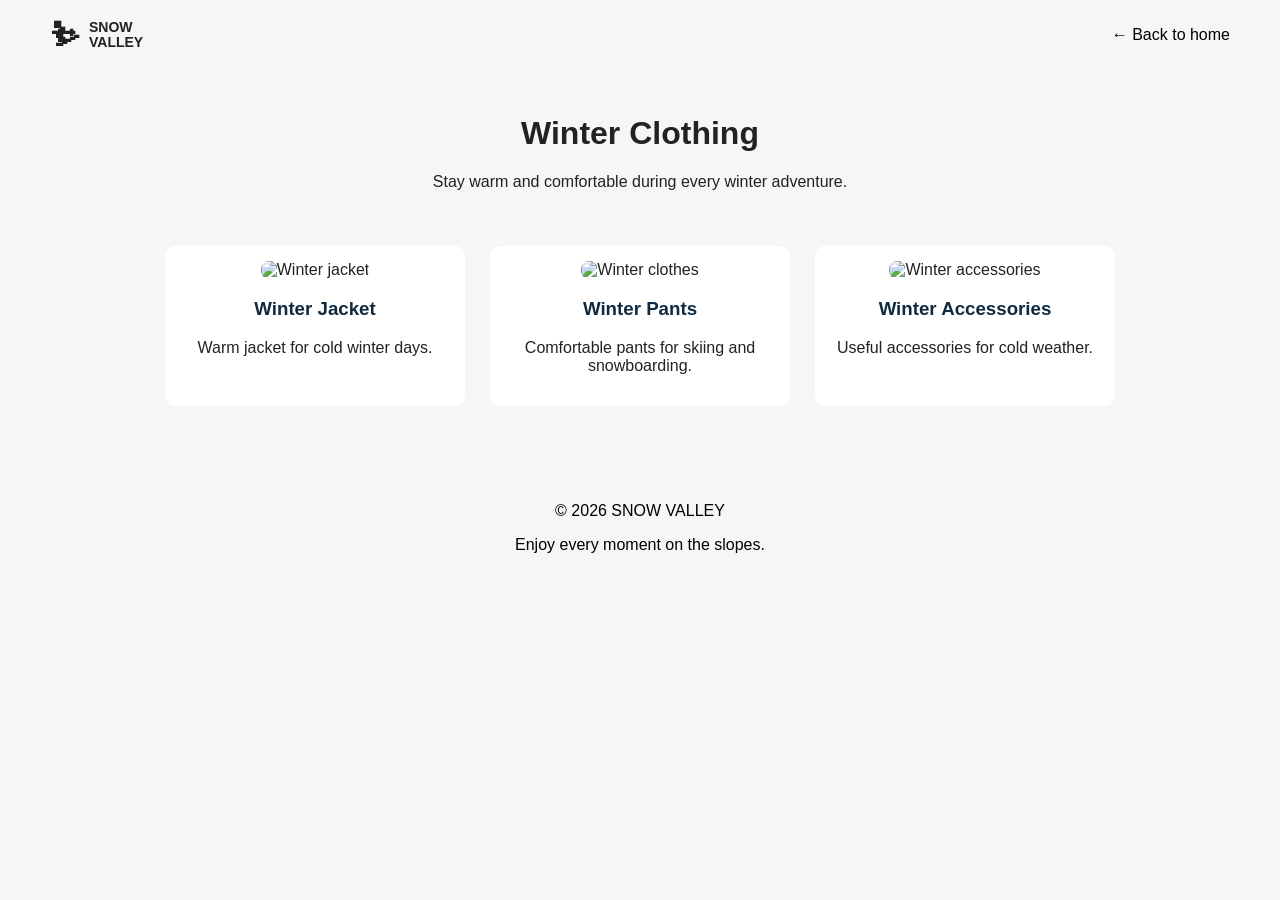
==== clothing.html @ e492894d "19.11 robotka" ====
<!DOCTYPE html>
<html lang="sk">

<head>
    <meta charset="UTF-8">
    <meta name="viewport" content="width=device-width, initial-scale=1.0">
    <title>SNOW VALLEY | Clothing</title>
    <link rel="stylesheet" href="clothing.css">
</head>

<body>

    <header>
         <a href="index.html" class="logo">
                <span class="logo-icon">⛷</span>
                <span>SNOW<br>VALLEY</span>
            </a>
        <a href="index.html">← Back to home</a>
    </header>

    <h1>Winter Clothing</h1>

    <p class="subtitle">
        Stay warm and comfortable during every winter adventure.
    </p>

    <div class="products">

        <div class="product">
            <img src="https://www.switchbacktravel.com/sites/default/files/articles%20/Ski%20jacket%20%28Trew%20Gear%20Cosmic%20Jacket%20Primo%20in%20snow%20-%20m%29_0.jpg"
                alt="Winter jacket">
            <h3>Winter Jacket</h3>
            <p>Warm jacket for cold winter days.</p>

        </div>

        <div class="product">
            <img src="https://images.napali.app/global/quiksilver-products/all/default/xlarge/eqytp03235_quiksilver,l_kvj0_frt1.jpg"
                alt="Winter clothes">
            <h3>Winter Pants</h3>
            <p>Comfortable pants for skiing and snowboarding.</p>

        </div>

        <div class="product">
            <img src="https://winterparklodgingcompany.icnd-cdn.com/wp-content/uploads/2021/12/ski-season-packing-gear.jpg"
                alt="Winter accessories">
            <h3>Winter Accessories</h3>
            <p>Useful accessories for cold weather.</p>

        </div>

    </div>

    <footer>
        <p>© 2026 SNOW VALLEY</p>
        <p>Enjoy every moment on the slopes.</p>
    </footer>

</body>

</html>
---- clothing.css ----
body {
     margin: 0;
     font-family: Arial, sans-serif;
     background-color: #f4f6f8;
     color: #222;
 }

 header {

     color: black;
     padding: 20px 50px;
     display: flex;
     justify-content: space-between;
     align-items: center;
 }

 header a {
     color: black;
     text-decoration: none;
 }

 h1 {
     text-align: center;
     margin-top: 45px;
 }
.logo {
    display: flex;
    align-items: center;
    gap: 7px;
    text-decoration: none;
    color: #222;
    font-size: 14px;
    font-weight: bold;
    line-height: 15px;
}
.logo-icon {
    font-size: 32px;
}
 .subtitle {
     text-align: center;
     margin-bottom: 35px;
 }

 .products {
     display: flex;
     justify-content: center;
     flex-wrap: wrap;
     gap: 25px;
     padding: 20px;
 }

 .product {
     background-color: white;
     width: 270px;
     padding: 15px;
     border-radius: 10px;
     text-align: center;
 }

 .product img {
     width: 100%;
     height: 200px;
     object-fit: cover;
     border-radius: 8px;
 }

 .product h3 {
     color: #102b40;
 }

 footer {
     
     color: black;
     text-align: center;
     padding: 20px;
     margin-top: 40px;
 }
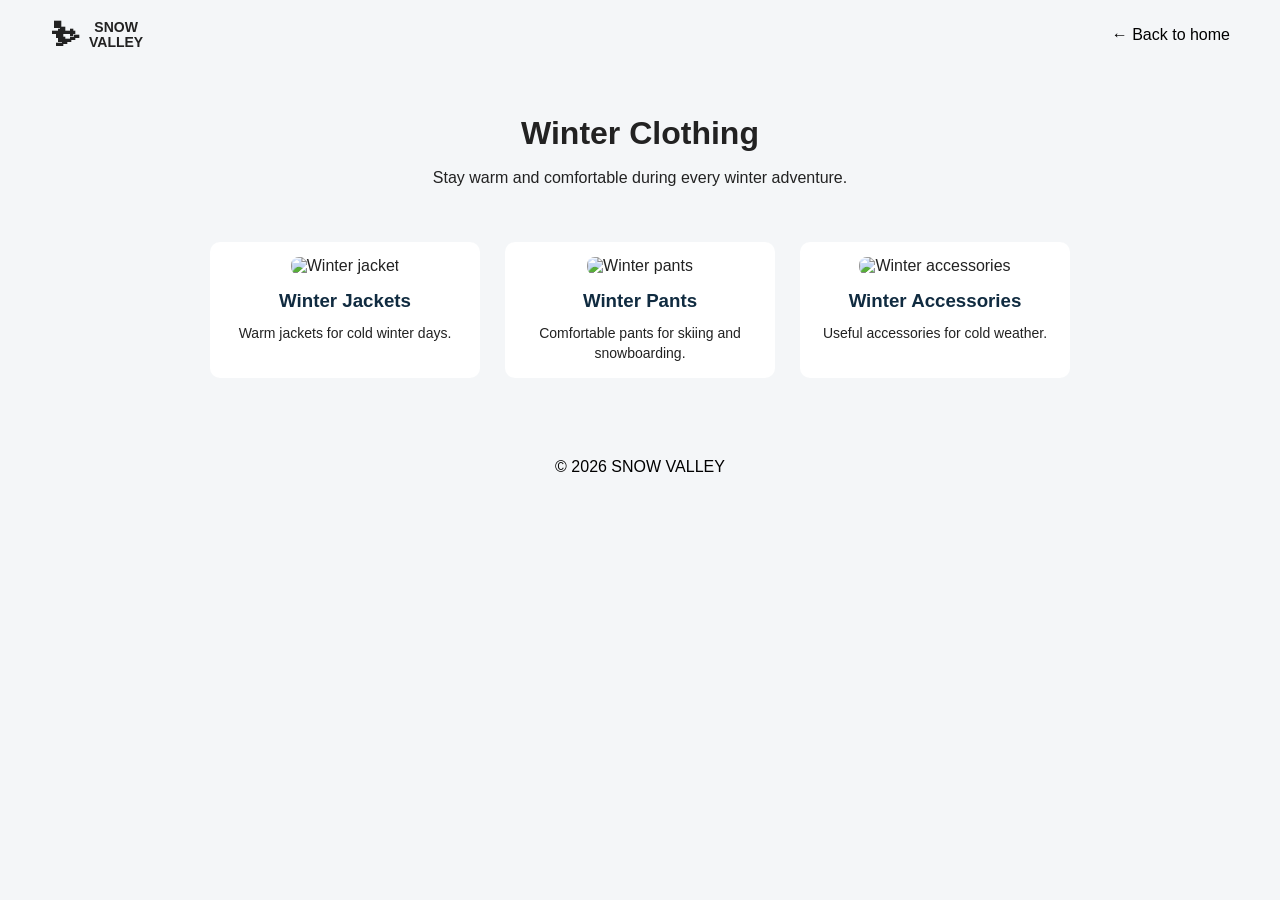
==== commit 46a0a2b4: "19.11 domaca pracicka-produkty" ====
--- a/clothing.html
+++ b/clothing.html
@@ -1,3 +1,4 @@
+
 <!DOCTYPE html>
 <html lang="sk">
 
@@ -11,52 +12,253 @@
 <body>
 
     <header>
-         <a href="index.html" class="logo">
-                <span class="logo-icon">⛷</span>
-                <span>SNOW<br>VALLEY</span>
-            </a>
+        <a href="index.html" class="logo">
+            <span class="logo-icon">⛷</span>
+            <span>SNOW<br>VALLEY</span>
+        </a>
+
         <a href="index.html">← Back to home</a>
     </header>
 
-    <h1>Winter Clothing</h1>
-
-    <p class="subtitle">
-        Stay warm and comfortable during every winter adventure.
-    </p>
-
-    <div class="products">
-
-        <div class="product">
-            <img src="https://www.switchbacktravel.com/sites/default/files/articles%20/Ski%20jacket%20%28Trew%20Gear%20Cosmic%20Jacket%20Primo%20in%20snow%20-%20m%29_0.jpg"
-                alt="Winter jacket">
-            <h3>Winter Jacket</h3>
-            <p>Warm jacket for cold winter days.</p>
-
-        </div>
-
-        <div class="product">
-            <img src="https://images.napali.app/global/quiksilver-products/all/default/xlarge/eqytp03235_quiksilver,l_kvj0_frt1.jpg"
-                alt="Winter clothes">
-            <h3>Winter Pants</h3>
-            <p>Comfortable pants for skiing and snowboarding.</p>
-
-        </div>
-
-        <div class="product">
-            <img src="https://winterparklodgingcompany.icnd-cdn.com/wp-content/uploads/2021/12/ski-season-packing-gear.jpg"
-                alt="Winter accessories">
-            <h3>Winter Accessories</h3>
-            <p>Useful accessories for cold weather.</p>
-
-        </div>
-
-    </div>
+
+    <!-- HLAVNA PONUKA -->
+
+    <div id="main">
+
+        <h1>Winter Clothing</h1>
+
+        <p class="subtitle">
+            Stay warm and comfortable during every winter adventure.
+        </p>
+
+        <div class="products">
+
+            <a href="#jackets" class="product">
+
+                <img src="https://www.switchbacktravel.com/sites/default/files/articles%20/Ski%20jacket%20%28Trew%20Gear%20Cosmic%20Jacket%20Primo%20in%20snow%20-%20m%29_0.jpg"
+                    alt="Winter jacket">
+
+                <h3>Winter Jackets</h3>
+
+                <p>Warm jackets for cold winter days.</p>
+
+            </a>
+
+
+            <a href="#pants" class="product">
+
+                <img src="https://images.napali.app/global/quiksilver-products/all/default/xlarge/eqytp03235_quiksilver,l_kvj0_frt1.jpg"
+                    alt="Winter pants">
+
+                <h3>Winter Pants</h3>
+
+                <p>Comfortable pants for skiing and snowboarding.</p>
+
+            </a>
+
+
+            <a href="#accessories" class="product">
+
+                <img src="https://winterparklodgingcompany.icnd-cdn.com/wp-content/uploads/2021/12/ski-season-packing-gear.jpg"
+                    alt="Winter accessories">
+
+                <h3>Winter Accessories</h3>
+
+                <p>Useful accessories for cold weather.</p>
+
+            </a>
+
+        </div>
+
+    </div>
+
+
+    <!-- SEK CIA: BUNDY -->
+
+    <div id="jackets" class="category">
+
+        <h1>Winter Jackets</h1>
+
+        <p class="subtitle">
+            Choose your winter jacket.
+        </p>
+
+        <div class="products">
+
+            <div class="product">
+
+                <img src="https://www.bfgcdn.com/1500_1500_90/002-3141-0111/arcteryx-beta-sl-jacket-waterproof-jacket.jpg"
+                    alt="Winter Jacket">
+
+                <h3>Arcteryx Beta SL Jacket</h3>
+
+                <p>Warm jacket for skiing and snowboarding.</p>
+
+                <p class="price">350 €</p>
+
+            </div>
+
+
+            <div class="product">
+
+                <img src="https://philosophystore.it/cdn/shop/files/8D1V_JK3_ALT1.jpg?v=1760794801"
+                    alt="Mountain Jacket">
+
+                <h3>The North Face Mountain Jacket</h3>
+
+                <p>Comfortable jacket for winter adventures.</p>
+
+                <p class="price">280 €</p>
+
+            </div>
+
+
+            <div class="product">
+
+                <img src="https://geartrade.com/cdn/shop/files/ac968d92-7f23-4cb7-a4b6-140934bf56e5.webp?v=1765722369&width=1406"
+                    alt="Snow Jacket">
+
+                <h3>Dope Snow Jacket</h3>
+
+                <p>Protection against cold and snow.</p>
+
+                <p class="price">220 €</p>
+
+            </div>
+
+        </div>
+
+        <a href="#main" class="back-button">← Back to categories</a>
+
+    </div>
+
+
+    <!-- SEK CIA: NOHAVICE -->
+
+    <div id="pants" class="category">
+
+        <h1>Winter Pants</h1>
+
+        <p class="subtitle">
+            Choose your winter pants.
+        </p>
+
+        <div class="products">
+
+            <div class="product">
+
+                <img src="https://www.quiksilver.com/cdn/shop/files/QS000900Y_ANH_OM-S.jpg?v=1783446640&width=1440"
+                    alt="Quiksilver Pants">
+
+                <h3>Quiksilver winter Pants</h3>
+
+                <p>Comfortable pants for snowboarding.</p>
+
+                <p class="price">180 €</p>
+
+            </div>
+
+
+            <div class="product">
+
+                <img src="https://bikehikesafari.com/wp-content/uploads/2024/10/Outdoor-Research-SkyTour-LT-Pants.jpg"
+                    alt="Mountain Pants">
+
+                <h3>Mountain winter Pants</h3>
+
+                <p>Great pants for skiing on the slopes.</p>
+
+                <p class="price">150 €</p>
+
+            </div>
+
+
+            <div class="product">
+
+                <img src="https://www.sportsdirect.com/images/products/43089140_l.jpg"
+                    alt="The North Face Pants">
+
+                <h3>The North Face Snow Pants</h3>
+
+                <p>Warm pants for cold winter days.</p>
+
+                <p class="price">120 €</p>
+
+            </div>
+
+        </div>
+
+        <a href="#main" class="back-button">← Back to categories</a>
+
+    </div>
+
+
+    <!-- SEK CIA: DOPLNKY -->
+
+    <div id="accessories" class="category">
+
+        <h1>Winter Accessories</h1>
+
+        <p class="subtitle">
+            Choose your winter accessories.
+        </p>
+
+        <div class="products">
+
+            <div class="product">
+
+                <img src="https://media.revolutionrace.com/api/media/image/3e30fe91-798c-4f6d-b684-99cf4bbd741a/image.jpg"
+                    alt="Winter Gloves">
+
+                <h3>Oakley Winter Gloves</h3>
+
+                <p>Keep your hands warm in winter.</p>
+
+                <p class="price">45 €</p>
+
+            </div>
+
+
+            <div class="product">
+
+                <img src="https://www.outsidesports.co.nz/cdn/shop/files/Photo2.png?v=1786576818"
+                    alt="Winter Goggles">
+
+                <h3>Oakley Winter Goggles</h3>
+
+                <p>Protect your eyes on the slopes.</p>
+
+                <p class="price">70 €</p>
+
+            </div>
+
+
+            <div class="product">
+
+                <img src="https://i.ebayimg.com/images/g/KBkAAeSwOOFprNcA/s-l400.jpg"
+                    alt="Winter Helmet">
+
+                <h3>Arcteryx skullcap </h3>
+
+                <p>Protection for your head.</p>
+
+                <p class="price">95 €</p>
+
+            </div>
+
+        </div>
+
+        <a href="#main" class="back-button">← Back to categories</a>
+
+    </div>
+
+
+    <!-- FOOTER -->
 
     <footer>
         <p>© 2026 SNOW VALLEY</p>
-        <p>Enjoy every moment on the slopes.</p>
     </footer>
 
 </body>
 
-</html>+</html>
--- a/clothing.css
+++ b/clothing.css
@@ -1,28 +1,35 @@
- body {
-     margin: 0;
-     font-family: Arial, sans-serif;
-     background-color: #f4f6f8;
-     color: #222;
- }
 
- header {
+/* ZAKLADNE NASTAVENIA */
 
-     color: black;
-     padding: 20px 50px;
-     display: flex;
-     justify-content: space-between;
-     align-items: center;
- }
+* {
+    margin: 0;
+    padding: 0;
+    box-sizing: border-box;
+}
 
- header a {
-     color: black;
-     text-decoration: none;
- }
+body {
+    font-family: Arial, sans-serif;
+    background-color: #f4f6f8;
+    color: #222;
+    text-align: center;
+}
 
- h1 {
-     text-align: center;
-     margin-top: 45px;
- }
+
+/* HEADER */
+
+header {
+    color: black;
+    padding: 20px 50px;
+    display: flex;
+    justify-content: space-between;
+    align-items: center;
+}
+
+header a {
+    color: black;
+    text-decoration: none;
+}
+
 .logo {
     display: flex;
     align-items: center;
@@ -33,45 +40,153 @@
     font-weight: bold;
     line-height: 15px;
 }
+
 .logo-icon {
     font-size: 32px;
 }
- .subtitle {
-     text-align: center;
-     margin-bottom: 35px;
- }
 
- .products {
-     display: flex;
-     justify-content: center;
-     flex-wrap: wrap;
-     gap: 25px;
-     padding: 20px;
- }
 
- .product {
-     background-color: white;
-     width: 270px;
-     padding: 15px;
-     border-radius: 10px;
-     text-align: center;
- }
+/* NADPISY */
 
- .product img {
-     width: 100%;
-     height: 200px;
-     object-fit: cover;
-     border-radius: 8px;
- }
+h1 {
+    text-align: center;
+    margin-top: 45px;
+}
 
- .product h3 {
-     color: #102b40;
- }
+.subtitle {
+    text-align: center;
+    margin-top: 17px;
+    margin-bottom: 35px;
+}
 
- footer {
-     
-     color: black;
-     text-align: center;
-     padding: 20px;
-     margin-top: 40px;
- }+
+/* PRODUKTY */
+
+.products {
+    display: flex;
+    justify-content: center;
+    flex-wrap: wrap;
+    gap: 25px;
+    padding: 20px;
+}
+
+.product {
+    background-color: white;
+    width: 270px;
+    padding: 15px;
+    border-radius: 10px;
+    text-align: center;
+    text-decoration: none;
+    color: #222;
+    cursor: pointer;
+    transition: 0.3s;
+}
+
+.product:hover {
+    transform: translateY(-5px);
+    box-shadow: 0 5px 15px rgba(0, 0, 0, 0.1);
+}
+
+.product img {
+    width: 100%;
+    height: 200px;
+    object-fit: cover;
+    border-radius: 8px;
+}
+
+.product h3 {
+    color: #102b40;
+    margin-top: 15px;
+    margin-bottom: 12px;
+}
+
+.product p {
+    font-size: 14px;
+    line-height: 1.4;
+}
+
+
+/* CENY */
+
+.price {
+    font-size: 18px;
+    font-weight: bold;
+    color: #102b40;
+    margin-top: 15px;
+}
+
+
+/* PREPINANIE KATEGORII */
+
+.category {
+    display: none;
+    min-height: 400px;
+}
+
+.category:target {
+    display: block;
+}
+
+body:has(.category:target) #main {
+    display: none;
+}
+
+
+/* TLACIDLO SPAT */
+
+.back-button {
+    display: inline-block;
+    background-color: #102b40;
+    color: white;
+    padding: 12px 22px;
+    margin-top: 25px;
+    border-radius: 5px;
+    text-decoration: none;
+    transition: 0.3s;
+}
+
+.back-button:hover {
+    background-color: #345574;
+}
+
+
+/* FOOTER */
+
+footer {
+    color: black;
+    text-align: center;
+    padding: 20px;
+    margin-top: 40px;
+}
+
+
+/* MOBILNA VERZIA */
+
+@media (max-width: 600px) {
+
+    header {
+        padding: 15px 20px;
+    }
+
+    h1 {
+        font-size: 24px;
+    }
+
+    .products {
+        gap: 18px;
+    }
+
+    .product {
+        width: 85%;
+        max-width: 320px;
+    }
+
+    .product img {
+        height: 190px;
+    }
+
+    footer {
+        margin-top: 50px;
+    }
+
+}
